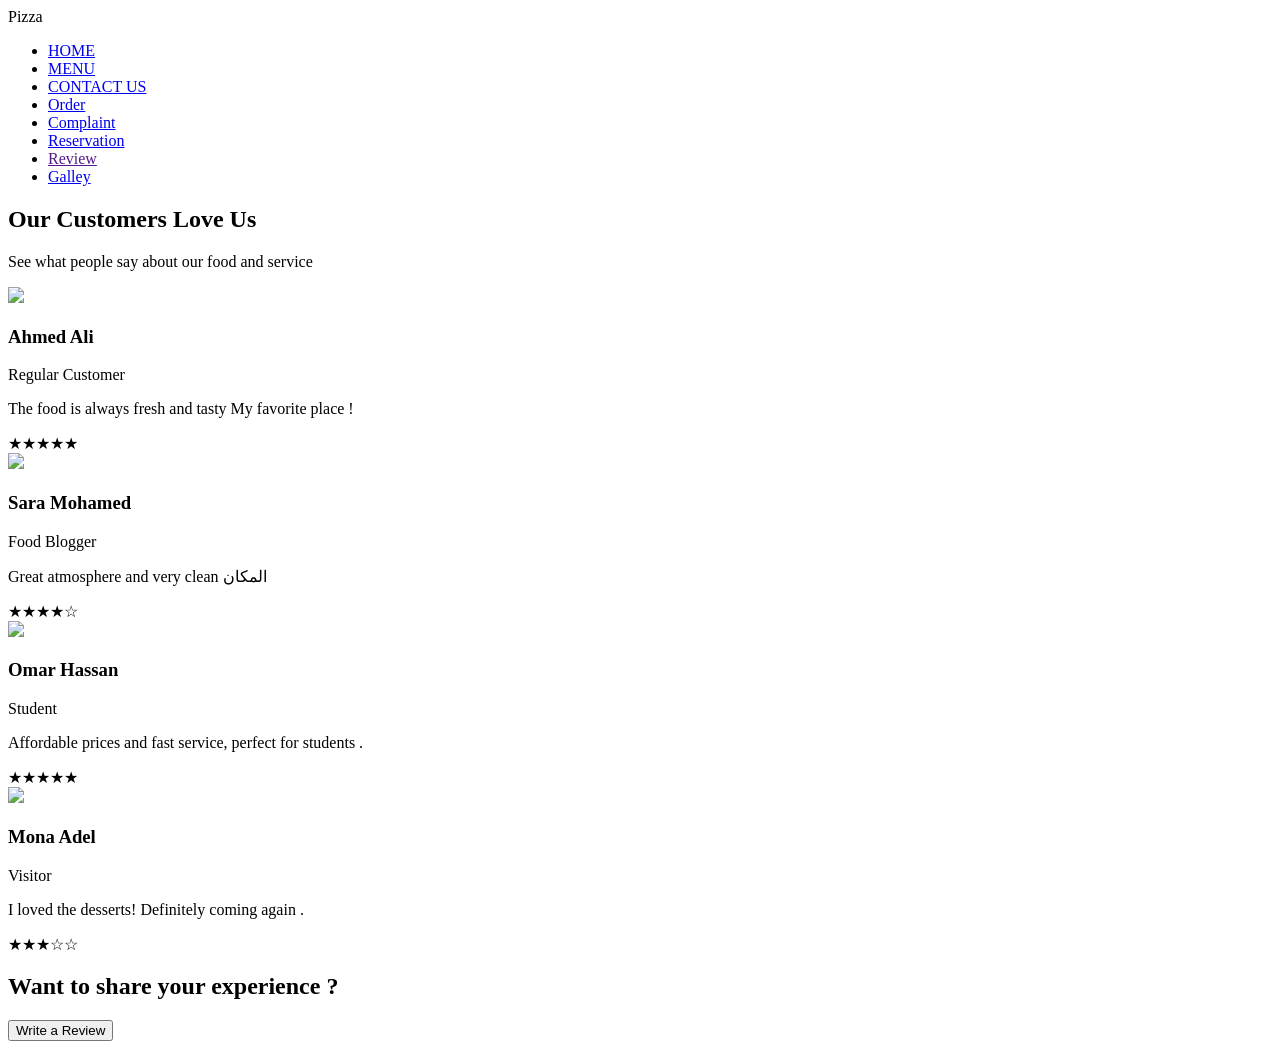
==== reviews.html @ a92baa14 "Add files via upload" ====
<!DOCTYPE html>
<html lang="en">
<head>
    <meta charset="UTF-8">
    <meta name="viewport" content="width=device-width, initial-scale=1.0">
    <title>Reviews</title>
    <link href="https://fonts.googleapis.com/css2?family=Pacifico&family=Tajawal:wght@400;700&display=swap" rel="stylesheet">

    <link rel="stylesheet" href="Review.css">
</head>
    <body>
         <header>
        <div class="logo">Pizza</div>
        <nav>
            <ul>
                 <li><a href="index.html">HOME</a></li>
                  <li><a href="index.html#MENU">MENU</a></li>
                <li><a href="contact us.html">CONTACT US</a></li>
                <li><a href="test.html">Order</a></li>
                <li><a href="app.html">Complaint</a></li>
                <li><a href="reservation.html"> Reservation</a></li>
                <li><a href=> Review</a></li>
                <li><a href="video.html">Galley</a></li>
                
            </ul>
        </nav>
        
    </header>

        <section class="sec1">
            <h1>Our Customers Love Us</h1>
            <p>See what people say about our food and service</p>
        </section>
        <section class="sec2">
            <div class="container">
                <div class="firstcard">
                    <img src="https://i.pravatar.cc/100?img=12">
                    <h3>Ahmed Ali</h3>
                    <span>Regular Customer</span>
                    <p>The food is always fresh and tasty My favorite place !</p>
                    <div class="stars">★★★★★</div>
                </div>
                <div class="firstcard">
                    <img src="https://i.pravatar.cc/100?img=32">
                    <h3>Sara Mohamed</h3>
                    <span>Food Blogger</span>
                    <p>Great atmosphere and very clean المكان</p>
                    <div class="stars">★★★★☆</div>
                </div>
                <div class="firstcard">
                    <img src="https://i.pravatar.cc/100?img=15">
                    <h3>Omar Hassan</h3>
                    <span>Student</span>
                    <p>Affordable prices and fast service, perfect for students .</p>
                    <div class="stars">★★★★★</div>
                </div>
                <div class="firstcard">
                    <img src="https://i.pravatar.cc/100?img=45">
                    <h3>Mona Adel</h3>
                    <span>Visitor</span>
                    <p>I loved the desserts! Definitely coming again .</p>
                    <div class="stars">★★★☆☆</div>
                </div>
            </div>
        </section>
        <section class="review">
            <h2>Want to share your experience ?</h2>
            <button>Write a Review</button>
        </section>
    </body>
</html>
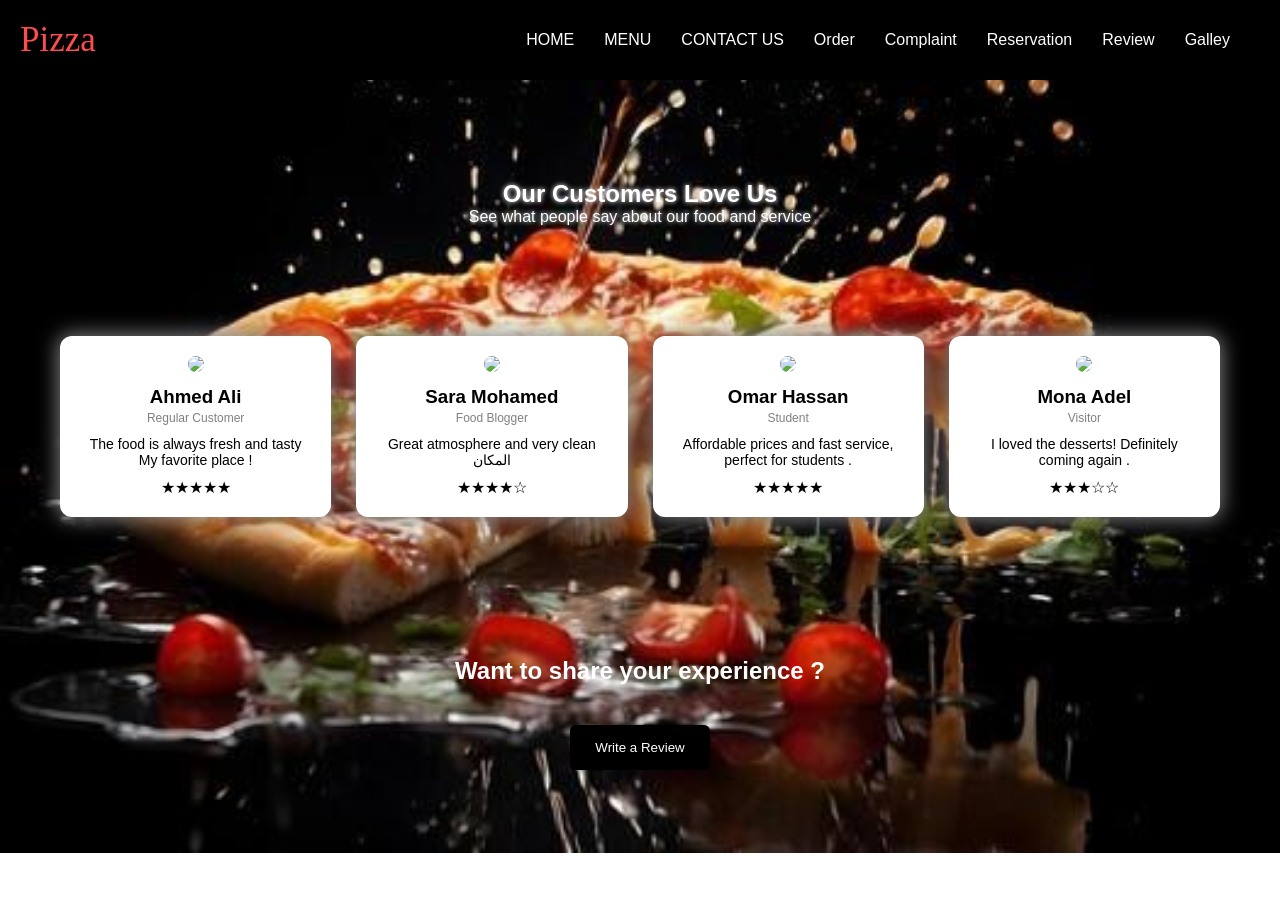
==== commit f12c417b: "Update reviews.html" ====
--- a/reviews.html
+++ b/reviews.html
@@ -6,7 +6,7 @@
     <title>Reviews</title>
     <link href="https://fonts.googleapis.com/css2?family=Pacifico&family=Tajawal:wght@400;700&display=swap" rel="stylesheet">
 
-    <link rel="stylesheet" href="Review.css">
+    <link rel="stylesheet" href="review.css">
 </head>
     <body>
          <header>
@@ -68,4 +68,4 @@
             <button>Write a Review</button>
         </section>
     </body>
-</html>+</html>
--- a/review.css
+++ b/review.css
@@ -0,0 +1,134 @@
+* {
+    margin: 0;
+    padding: 0;
+    box-sizing: border-box;
+    font-family: Arial, sans-serif;
+
+}
+body {
+    background-image: url(img/back.jpg);
+    background-size: cover;
+    background-repeat: no-repeat;
+   
+  
+}
+header {
+    display: flex;
+    justify-content: space-between;
+    align-items: center;
+    padding: 20px;
+    background-color :black;
+   
+    margin: 0px;
+    width: 100%;
+}
+
+.logo {
+    font-family: 'Pacifico', cursive; 
+    font-size: 35px;
+    color: #ff4d4d;
+}
+
+nav ul {
+    display: flex;
+    list-style: none;
+}
+
+ li {
+    margin-right: 30px;
+}
+
+ li a {
+    color: white;
+    text-decoration: none;;
+    transition: 0.3s;
+}
+
+ li a:hover {
+    color: #ff4d4d;
+}
+
+ 
+
+.sec1 {
+    text-align: center;
+    padding: 60px 20px;
+    color: white;
+    margin-top: 40px;
+    text-shadow: 0 0 5px white;
+}
+.sec2 {
+    padding: 50px 20px;
+    text-align: center;
+}
+.sec2 h2 {
+    margin-bottom: 20px;
+}
+.container {
+    display: grid;
+    grid-template-columns: repeat(4, 1fr);
+    gap: 25px;
+    padding: 0 40px;
+}
+.firstcard {
+    background: white;
+    padding: 20px;
+    border-radius: 12px;
+    transition: 0.3s;
+    box-shadow: 0 0 20px 2px gray;
+}
+.firstcard:hover {
+    transform: translateY(-8px);
+    box-shadow: 0 0 5px 0 gray;
+}
+.firstcard img {
+    width: 70px;
+    border-radius: 50%;
+    margin-bottom: 10px;
+}
+.firstcard span {
+    font-size: 12px;
+    color: gray;
+}
+.firstcard p {
+    margin: 10px 0;
+    font-size: 14px;
+}
+
+.review {
+    text-align: center;
+    padding: 40px;
+    margin-top: 50px;
+    
+    color: white;
+}
+.review button {
+    margin-top: 40px;
+    padding: 15px 25px;
+    border: none;
+    background: black;
+    color: white;
+    border-radius: 6px;
+    cursor: pointer;
+    transition: 0.3s;
+}
+.review button:hover{
+    transform: scale(1.05);
+    background-color: white;
+    color: black
+}
+/* Responsive ده الجزء بتاع ال*/
+@media (max-width: 992px) {
+    .reviews-container {
+        grid-template-columns: repeat(2, 1fr);
+    }
+}
+@media (max-width: 600px) {
+    header {
+        flex-direction: column;
+        text-align: center;
+    }
+    .reviews-container {
+        grid-template-columns: 1fr;
+    }
+}
